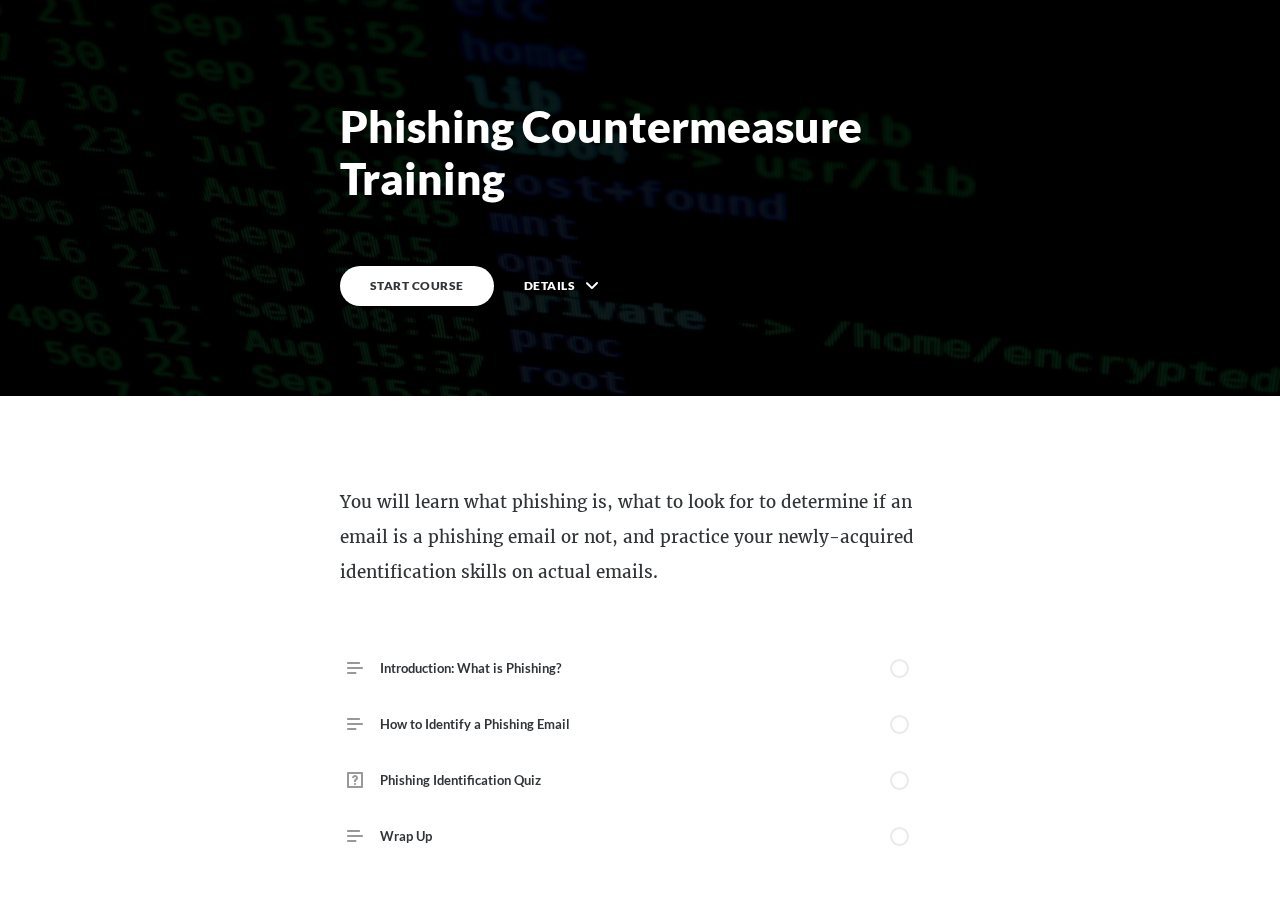
==== index.html @ 34fcd66d "Added all files from Final Exports/phishing-Web, which was an extract of phishing-countermeasure-tra" ====
<!DOCTYPE html>
<html lang="en" class="">
  <head>
    <meta http-equiv="X-UA-Compatible" content="IE=edge,chrome=1">
    <meta name="viewport" content="width=device-width, initial-scale=1, maximum-scale=1">
    <meta charset="utf-8">

    <title>Phishing Countermeasure Training</title>

    <link type="text/css" rel="stylesheet" href="lib/icomoon.css">
    <link type="text/css" rel="stylesheet" href="lib/main.bundle.css">
    <script type="text/javascript" src="lib/player-0.0.11.min.js"></script>
    <script type="text/javascript" src="lib/lzwcompress.js"></script>

    <!-- Resize Hack -->
    <script type="text/javascript">
      window.resizeTo(screen.width, screen.height);
    </script>

  

    <!--[if lt IE 9]>
    <script src="//html5shiv.googlecode.com/svn/trunk/html5.js"></script>
    <![endif]-->
  </head>
  <body>
    <style>
      .brand--head, .brand--head *   { font-family: 'Lato' !important; }
      .brand--body, .brand--body *   { font-family: 'Merriweather' !important; }
      .brand--lhead, .brand--lhead * { font-family: 'Lato' !important; }
      .brand--lbody, .brand--lbody * { font-family: 'Merriweather' !important; }
      .brand--ui, .brand--ui *       { font-family: 'Lato' !important; }

      .brand--beforeHead:before { font-family: 'Lato' !important; }
      .brand--afterHead:after { font-family: 'Lato' !important; }

      .brand--background        { background-color: #FF631E !important; }
      .brand--background-all *  { background-color: #FF631E !important; }
      .brand--border            { border-color: #FF631E !important; }
      .brand--color             { color: #FF631E !important; }
      .brand--color-all *       { color: #FF631E !important; }
      .brand--shadow            { box-shadow: 0 0 0 0.2rem #FF631E !important; }
      .brand--shadow-all *      { box-shadow: 0 0 0 0.2rem #FF631E !important; }
      .brand--fill              { fill: #FF631E !important; }
      .brand--stroke            { stroke: #FF631E !important; }

      .brand--beforeBackground:before { background-color: #FF631E !important; }
      .brand--beforeBorder:before     { border-color: #FF631E !important; }
      .brand--beforeColor:before      { color: #FF631E !important; }

      .brand--afterBackground:after { background-color: #FF631E !important; }
      .brand--afterBorder:after     { border-color: #FF631E !important; }
      .brand--afterColor:after      { color: #FF631E !important; }

      /* should be applied to containers where links
         need to appear in brand color */
      .brand--linkColor a { color: #FF631E !important; }

      /* should be applied to containers where links
         need to change to brand color on hover */
      .brand--linkColorHover a:hover { color: #FF631E !important; }

      /* should be applied to any single element that
         needs to change color on hover */
      .brand--hoverColor:hover { color: #FF631E !important; }

      /* TODO: probably need a way to create a 5-10% darker/lighter color */
      .brand--linkColor a:hover,
      .button.brand--background:hover { opacity: .65 !important; }

      @media (min-width: 47.9375em) { /* 768px */
        .brand--min768--background { background-color: #FF631E !important; }
        .brand--min768--border     { border-color: #FF631E !important; }
        .brand--min768--color      { color: #FF631E !important; }
      }

      @media (max-width: 47.9375em) { /* 768px */
        .brand--max768--background { background-color: #FF631E !important; }
        .brand--max768--border     { border-color: #FF631E !important; }
        .brand--max768--color      { color: #FF631E !important; }
      }
    </style>
    <div id="app"></div>
    <script type="text/javascript">
  (function(root) {
    window.labelSet = {"id":"1XmHxshS5inJhsz1PyMrT-x-","author":"aid|f4a0c267-a043-4b76-9bac-a72ee8ad71a0","name":"English","defaultId":1,"defaultSet":true,"labels":{"result":"result","search":"search","results":"results","quizNext":"NEXT","tabGroup":"Tab","codeGroup":"Code","noResults":"No results for","noteGroup":"Note","quizScore":"Your score","quizStart":"START QUIZ","courseExit":"EXIT COURSE","courseHome":"Home","lessonName":"Lesson","quizSubmit":"SUBMIT","quoteGroup":"Quote","salutation":"👋 Bye!","buttonGroup":"Button","courseStart":"START COURSE","embedViewOn":"VIEW ON","exitMessage":"You may now leave this page.","quizCorrect":"Correct","quizPassing":"PASSING","quizResults":"Quiz Results","courseResume":"RESUME COURSE","processStart":"START","processSwipe":"Swipe to continue","quizContinue":"Continue","quizLandmark":"Quiz","quizQuestion":"Question","courseDetails":"DETAILS","embedReadMore":"Read more","feedbackGroup":"Feedback","quizIncorrect":"Incorrect","quizTakeAgain":"TAKE AGAIN","sortingReplay":"REPLAY","accordionGroup":"Accordion","embedLinkGroup":"Embedded web content","lessonComplete":"COMPLETE","statementGroup":"Statement","storylineGroup":"Storyline","attachmentGroup":"File Attachment","embedPhotoGroup":"Embedded photo","embedVideoGroup":"Embedded video","playButtonLabel":"Play","processComplete":"Complete","processLandmark":"Process","processNextStep":"NEXT STEP","processStepName":"Step","seekSliderLabel":"Seek","sortingLandmark":"Sorting Activity","audioPlayerGroup":"Audio player. You can use the space bar to toggle playback and arrow keys to scrub.","buttonStackGroup":"Button stack","embedPlayerGroup":"Embedded media player","lessonRestricted":"Lessons must be completed in order","pauseButtonLabel":"Pause","scenarioComplete":"Scenario Complete!","scenarioContinue":"CONTINUE","scenarioTryAgain":"TRY AGAIN","textOnImageGroup":"Text on image","timelineLandmark":"Timeline","urlEmbedLandmark":"URL/Embed","videoPlayerGroup":"Video player. You can use the space bar to toggle playback and arrow keys to scrub.","blocksClickToFlip":"Click to flip","blocksPreposition":"of","bulletedListGroup":"Bulleted list","checkboxListGroup":"Checkbox list","imageAndTextGroup":"Image and text","imageGalleryGroup":"Image gallery","lessonPreposition":"of","numberedListGroup":"Numbered list","processLessonName":"Lesson","processStartAgain":"START AGAIN","scenarioStartOver":"START OVER","courseSkipToLesson":"SKIP TO LESSON","flashcardBackLabel":"Flashcard back","flashcardGridGroup":"Flashcard grid","nextFlashCardLabel":"Next flashcard","flashcardFrontLabel":"Flashcard front","flashcardStackGroup":"Flashcard stack","knowledgeCheckGroup":"Knowledge check","sortingCardsCorrect":"Cards Correct","hamburgerButtonLabel":"Course Overview Sidebar","lessonHeaderLandmark":"Lesson Header","numberedDividerGroup":"Numbered divider","lessonContentLandmark":"Lesson Content","lessonSidebarLandmark":"Lesson Sidebar","quizAnswerPlaceholder":"Type your answer here","labeledGraphicLandmark":"Labeled Graphic","previousFlashCardLabel":"Previous flashcard","processStepPreposition":"of","overviewPageTitleSuffix":"Overview","quizAcceptableResponses":"Acceptable responses","quizRequirePassingScore":"Must pass quiz before continuing","timelineCardGroupPrefix":"Timeline Card","labeledGraphicBubbleLabel":"Labeled graphic bubble","labeledGraphicMarkerLabel":"Labeled graphic marker","labeledGraphicNextMarkerLabel":"Next marker","labeledGraphicPreviousMarkerLabel":"Previous marker"},"deleted":false,"createdAt":"2021-03-16T18:24:27.594Z","updatedAt":"2021-03-16T18:24:27.594Z","iso639Code":"en","transferredAt":null};
    window.courseData = "[base64]/[base64]/[base64]/[base64]/[base64]/[base64]/[base64]/[base64]";
    window.partnerContent = {};

    function isExport() {
      return true;
    }

    function resolvePath(path) {
      return ('assets/').concat(path);
    }

    function resolveFontPath(font) {
      return ('lib/fonts/').concat(font.key.split('/').reverse()[0]);
    }

    root.Runtime = {
      isExport: isExport,
      resolvePath: resolvePath,
      resolveFontPath: resolveFontPath
    };
  }(window));
</script>


    
      <script src="lib/main.bundle.js"></script>
    
  </body>
</html>
---- lib/icomoon.css ----
@font-face {
	font-family: 'icomoon';
	src:  url('fonts/icomoon.ttf') format('truetype'),
				url('fonts/icomoon.woff') format('woff');
	font-weight: normal;
	font-style: normal;
}

[class^="icon-"], [class*=" icon-"] {
	/* use !important to prevent issues with browser extensions that change fonts */
	font-family: 'icomoon' !important;
	speak: none;
	font-style: normal;
	font-weight: normal;
	font-variant: normal;
	text-transform: none;
	line-height: 1;

	/* Better Font Rendering =========== */
	-webkit-font-smoothing: antialiased;
	-moz-osx-font-smoothing: grayscale;
}

.icon-edit-author-name:before {
	content: "\e976";
}
.icon-lock:before {
	content: "\e977";
}
.icon-checkmark-valid:before {
	content: "\e95d";
}
.icon-close-media-panel:before {
	content: "\e95e";
}
.icon-trash4:before {
	content: "\e95f";
}
.icon-x-invalid-url:before {
	content: "\e960";
}
.icon-attach2:before {
	content: "\e961";
}
.icon-bold:before {
	content: "\e962";
}
.icon-fontcolor:before {
	content: "\e963";
}
.icon-fontsize:before {
	content: "\e964";
}
.icon-italic:before {
	content: "\e965";
}
.icon-link:before {
	content: "\e966";
}
.icon-orderedlist:before {
	content: "\e967";
}
.icon-quote:before {
	content: "\e968";
}
.icon-unorderedlist:before {
	content: "\e969";
}
.icon-feedback:before {
	content: "\e910";
}
.icon-review:before {
	content: "\e911";
}
.icon-customizable:before {
	content: "\e908";
}
.icon-design:before {
	content: "\e909";
}
.icon-interactions:before {
	content: "\e90a";
}
.icon-questions:before {
	content: "\e90b";
}
.icon-scenarios2:before {
	content: "\e90c";
}
.icon-slides:before {
	content: "\e90d";
}
.icon-desktop:before {
	content: "\e902";
}
.icon-expressions:before {
	content: "\e903";
}
.icon-poses:before {
	content: "\e904";
}
.icon-retina:before {
	content: "\e905";
}
.icon-scenarios:before {
	content: "\e906";
}
.icon-transparency:before {
	content: "\e907";
}
.icon-Master-01:before {
	content: "\e934";
}
.icon-Master-02:before {
	content: "\e93a";
}
.icon-Master-03:before {
	content: "\e939";
}
.icon-Master-04:before {
	content: "\e936";
}
.icon-Master-05:before {
	content: "\e93b";
}
.icon-Master-06:before {
	content: "\e935";
}
.icon-Master-07:before {
	content: "\e937";
}
.icon-Master-08:before {
	content: "\e938";
}
.icon-Master-09:before {
	content: "\e922";
}
.icon-Master-10:before {
	content: "\e926";
}
.icon-Master-11:before {
	content: "\e924";
}
.icon-Master-12:before {
	content: "\e928";
}
.icon-Master-13:before {
	content: "\e923";
}
.icon-Master-14:before {
	content: "\e925";
}
.icon-Master-15:before {
	content: "\e929";
}
.icon-Master-16:before {
	content: "\e927";
}
.icon-Master-17:before {
	content: "\e92b";
}
.icon-Master-18:before {
	content: "\e92c";
}
.icon-Master-19:before {
	content: "\e92d";
}
.icon-Master-20:before {
	content: "\e92e";
}
.icon-Master-21:before {
	content: "\e92f";
}
.icon-Master-22:before {
	content: "\e930";
}
.icon-Master-23:before {
	content: "\e931";
}
.icon-Master-24:before {
	content: "\e932";
}
.icon-Master-25:before {
	content: "\e933";
}
.icon-Master-26:before {
	content: "\e92a";
}
.icon-check-circle:before {
	content: "\e803";
}
.icon-trash:before {
	content: "\e804";
}
.icon-rotation:before {
	content: "\e91a";
}
.icon-vector:before {
	content: "\e91b";
}
.icon-mute:before {
	content: "\e90e";
}
.icon-volume:before {
	content: "\e90f";
}
.icon-logo:before {
	content: "\e805";
}
.icon-share:before {
	content: "\e801";
}
.icon-sorting:before {
	content: "\e91c";
}
.icon-more:before {
	content: "\e91d";
}
.icon-copy:before {
	content: "\e951";
}
.icon-clock:before {
	content: "\e915";
}
.icon-quotes-left:before {
	content: "\e918";
}
.icon-list-numbered:before {
	content: "\e916";
}
.icon-list2:before {
	content: "\e917";
}
.icon-plus:before {
	content: "\e60a";
}
.icon-info:before {
	content: "\e974";
}
.icon-cross:before {
	content: "\e913";
}
.icon-checkmark:before {
	content: "\e975";
}
.icon-arrow-up2:before {
	content: "\e959";
}
.icon-arrow-down2:before {
	content: "\e95a";
}
.icon-sort-alpha-asc:before {
	content: "\e912";
}
.icon-rtf:before {
	content: "\e94b";
}
.icon-doc:before {
	content: "\e94a";
}
.icon-pdf:before {
	content: "\e94c";
}
.icon-ppt:before {
	content: "\e94d";
}
.icon-file:before {
	content: "\e94e";
}
.icon-xls:before {
	content: "\e94f";
}
.icon-zip:before {
	content: "\e950";
}
.icon-file-alt:before {
	content: "\e944";
}
.icon-doc-alt:before {
	content: "\e943";
}
.icon-pdf-alt:before {
	content: "\e945";
}
.icon-ppt-alt:before {
	content: "\e946";
}
.icon-rtf-alt:before {
	content: "\e947";
}
.icon-xls-alt:before {
	content: "\e948";
}
.icon-zip-alt:before {
	content: "\e949";
}
.icon-attach:before {
	content: "\e942";
}
.icon-reload:before {
	content: "\e941";
}
.icon-trash2:before {
	content: "\e60d";
}
.icon-arrow-left:before {
	content: "\e608";
}
.icon-arrow-right:before {
	content: "\e609";
}
.icon-check-alt:before {
	content: "\e606";
}
.icon-password-view:before {
	content: "\e972";
}
.icon-password-hide:before {
	content: "\e973";
}
.icon-view-grid:before {
	content: "\e96c";
}
.icon-grid-view:before {
	content: "\e96c";
}
.icon-view-list:before {
	content: "\e96d";
}
.icon-list-view:before {
	content: "\e96d";
}
.icon-blocks:before {
	content: "\e95b";
}
.icon-list3:before {
	content: "\e95c";
}
.icon-export:before {
	content: "\e958";
}
.icon-screencast:before {
	content: "\e957";
}
.icon-cursor:before {
	content: "\e956";
}
.icon-documents:before {
	content: "\e952";
}
.icon-duplicate:before {
	content: "\e952";
}
.icon-trash3:before {
	content: "\e953";
}
.icon-Article:before {
	content: "\e93c";
}
.icon-Interaction:before {
	content: "\e93d";
}
.icon-Quiz:before {
	content: "\e93e";
}
.icon-Video:before {
	content: "\e93f";
}
.icon-trashcan:before {
	content: "\e921";
}
.icon-marker_style:before {
	content: "\e920";
}
.icon-photo:before {
	content: "\e91f";
}
.icon-microphone:before {
	content: "\e91e";
}
.icon-plus2:before {
	content: "\e800";
}
.icon-processing:before {
	content: "\e607";
}
.icon-menu:before {
	content: "\e602";
}
.icon-headset:before {
	content: "\e603";
}
.icon-list:before {
	content: "\e604";
}
.icon-video:before {
	content: "\e605";
}
.icon-mail:before {
	content: "\e954";
}
.icon-remove:before {
	content: "\e955";
}
.icon-up-level-2:before {
	content: "\e96e";
}
.icon-up-level-list-2:before {
	content: "\e96f";
}
.icon-plus-circle:before {
	content: "\e802";
}
.icon-up-level:before {
	content: "\e970";
}
.icon-up-level-list:before {
	content: "\e971";
}
.icon-eye:before {
	content: "\e96b";
}
.icon-tick:before {
	content: "\e900";
}
.icon-check:before {
	content: "\e901";
}
.icon-link-alt:before {
	content: "\e919";
}
.icon-chevron-down:before {
	content: "\e60b";
}
.icon-chevron-up:before {
	content: "\e60c";
}
.icon-chevron-left:before {
	content: "\e600";
}
.icon-chevron:before {
	content: "\e601";
}
.icon-chevron-right:before {
	content: "\e601";
}
.icon-close-small:before {
	content: "\e940";
}
.icon-pie-chart:before {
	content: "\e914";
}
.icon-alert:before {
	content: "\e96a";
}
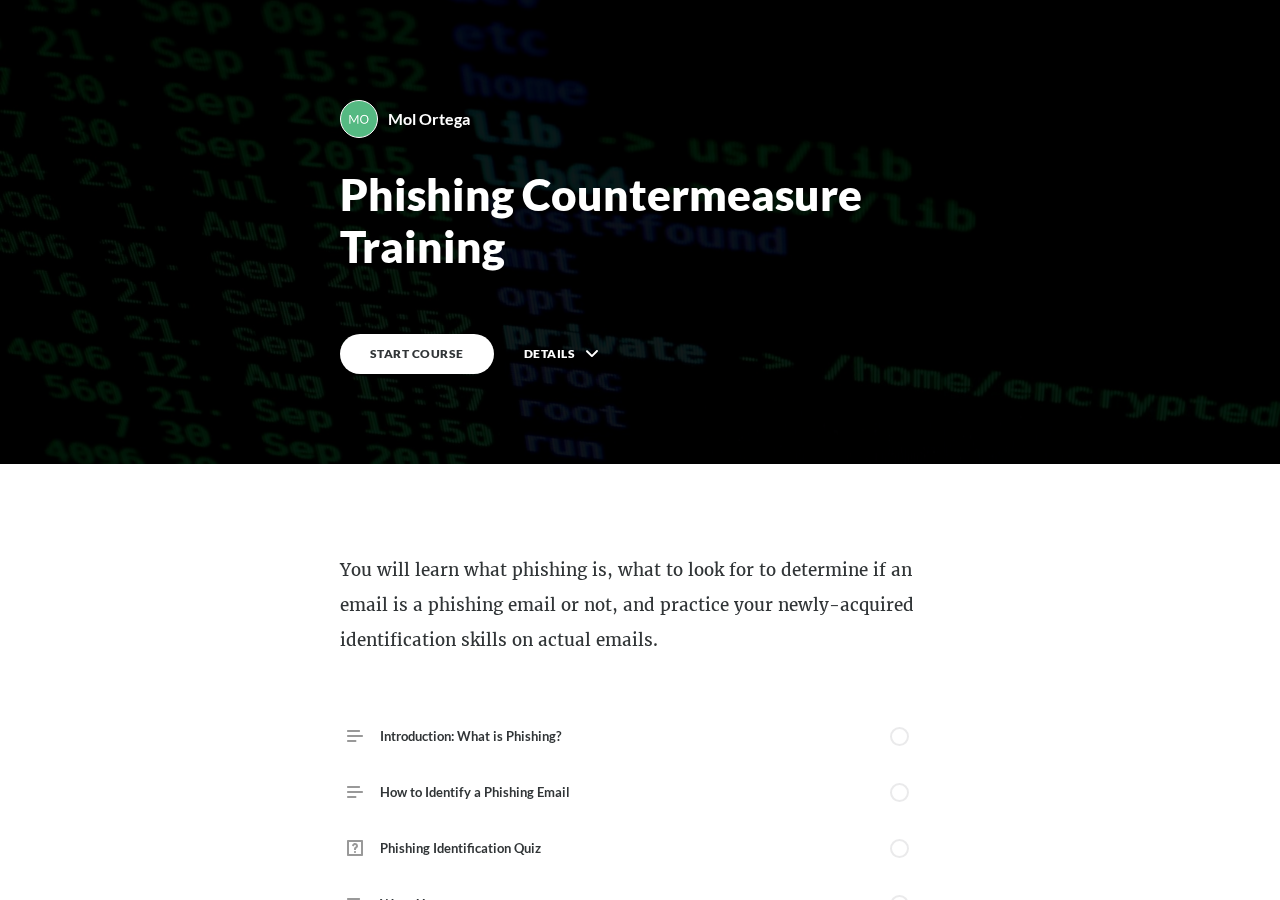
==== commit 91d55d9e: "updated to have a Complete Training (Continue block) at the end" ====
--- a/index.html
+++ b/index.html
@@ -84,7 +84,7 @@
     <script type="text/javascript">
   (function(root) {
     window.labelSet = {"id":"1XmHxshS5inJhsz1PyMrT-x-","author":"aid|f4a0c267-a043-4b76-9bac-a72ee8ad71a0","name":"English","defaultId":1,"defaultSet":true,"labels":{"result":"result","search":"search","results":"results","quizNext":"NEXT","tabGroup":"Tab","codeGroup":"Code","noResults":"No results for","noteGroup":"Note","quizScore":"Your score","quizStart":"START QUIZ","courseExit":"EXIT COURSE","courseHome":"Home","lessonName":"Lesson","quizSubmit":"SUBMIT","quoteGroup":"Quote","salutation":"👋 Bye!","buttonGroup":"Button","courseStart":"START COURSE","embedViewOn":"VIEW ON","exitMessage":"You may now leave this page.","quizCorrect":"Correct","quizPassing":"PASSING","quizResults":"Quiz Results","courseResume":"RESUME COURSE","processStart":"START","processSwipe":"Swipe to continue","quizContinue":"Continue","quizLandmark":"Quiz","quizQuestion":"Question","courseDetails":"DETAILS","embedReadMore":"Read more","feedbackGroup":"Feedback","quizIncorrect":"Incorrect","quizTakeAgain":"TAKE AGAIN","sortingReplay":"REPLAY","accordionGroup":"Accordion","embedLinkGroup":"Embedded web content","lessonComplete":"COMPLETE","statementGroup":"Statement","storylineGroup":"Storyline","attachmentGroup":"File Attachment","embedPhotoGroup":"Embedded photo","embedVideoGroup":"Embedded video","playButtonLabel":"Play","processComplete":"Complete","processLandmark":"Process","processNextStep":"NEXT STEP","processStepName":"Step","seekSliderLabel":"Seek","sortingLandmark":"Sorting Activity","audioPlayerGroup":"Audio player. You can use the space bar to toggle playback and arrow keys to scrub.","buttonStackGroup":"Button stack","embedPlayerGroup":"Embedded media player","lessonRestricted":"Lessons must be completed in order","pauseButtonLabel":"Pause","scenarioComplete":"Scenario Complete!","scenarioContinue":"CONTINUE","scenarioTryAgain":"TRY AGAIN","textOnImageGroup":"Text on image","timelineLandmark":"Timeline","urlEmbedLandmark":"URL/Embed","videoPlayerGroup":"Video player. You can use the space bar to toggle playback and arrow keys to scrub.","blocksClickToFlip":"Click to flip","blocksPreposition":"of","bulletedListGroup":"Bulleted list","checkboxListGroup":"Checkbox list","imageAndTextGroup":"Image and text","imageGalleryGroup":"Image gallery","lessonPreposition":"of","numberedListGroup":"Numbered list","processLessonName":"Lesson","processStartAgain":"START AGAIN","scenarioStartOver":"START OVER","courseSkipToLesson":"SKIP TO LESSON","flashcardBackLabel":"Flashcard back","flashcardGridGroup":"Flashcard grid","nextFlashCardLabel":"Next flashcard","flashcardFrontLabel":"Flashcard front","flashcardStackGroup":"Flashcard stack","knowledgeCheckGroup":"Knowledge check","sortingCardsCorrect":"Cards Correct","hamburgerButtonLabel":"Course Overview Sidebar","lessonHeaderLandmark":"Lesson Header","numberedDividerGroup":"Numbered divider","lessonContentLandmark":"Lesson Content","lessonSidebarLandmark":"Lesson Sidebar","quizAnswerPlaceholder":"Type your answer here","labeledGraphicLandmark":"Labeled Graphic","previousFlashCardLabel":"Previous flashcard","processStepPreposition":"of","overviewPageTitleSuffix":"Overview","quizAcceptableResponses":"Acceptable responses","quizRequirePassingScore":"Must pass quiz before continuing","timelineCardGroupPrefix":"Timeline Card","labeledGraphicBubbleLabel":"Labeled graphic bubble","labeledGraphicMarkerLabel":"Labeled graphic marker","labeledGraphicNextMarkerLabel":"Next marker","labeledGraphicPreviousMarkerLabel":"Previous marker"},"deleted":false,"createdAt":"2021-03-16T18:24:27.594Z","updatedAt":"2021-03-16T18:24:27.594Z","iso639Code":"en","transferredAt":null};
-    window.courseData = "[base64]/[base64]/[base64]/[base64]/[base64]/[base64]/[base64]/[base64]";
+    window.courseData = "[base64]/[base64]/[base64]/[base64]/[base64]/[base64]/[base64]";
     window.partnerContent = {};
 
     function isExport() {
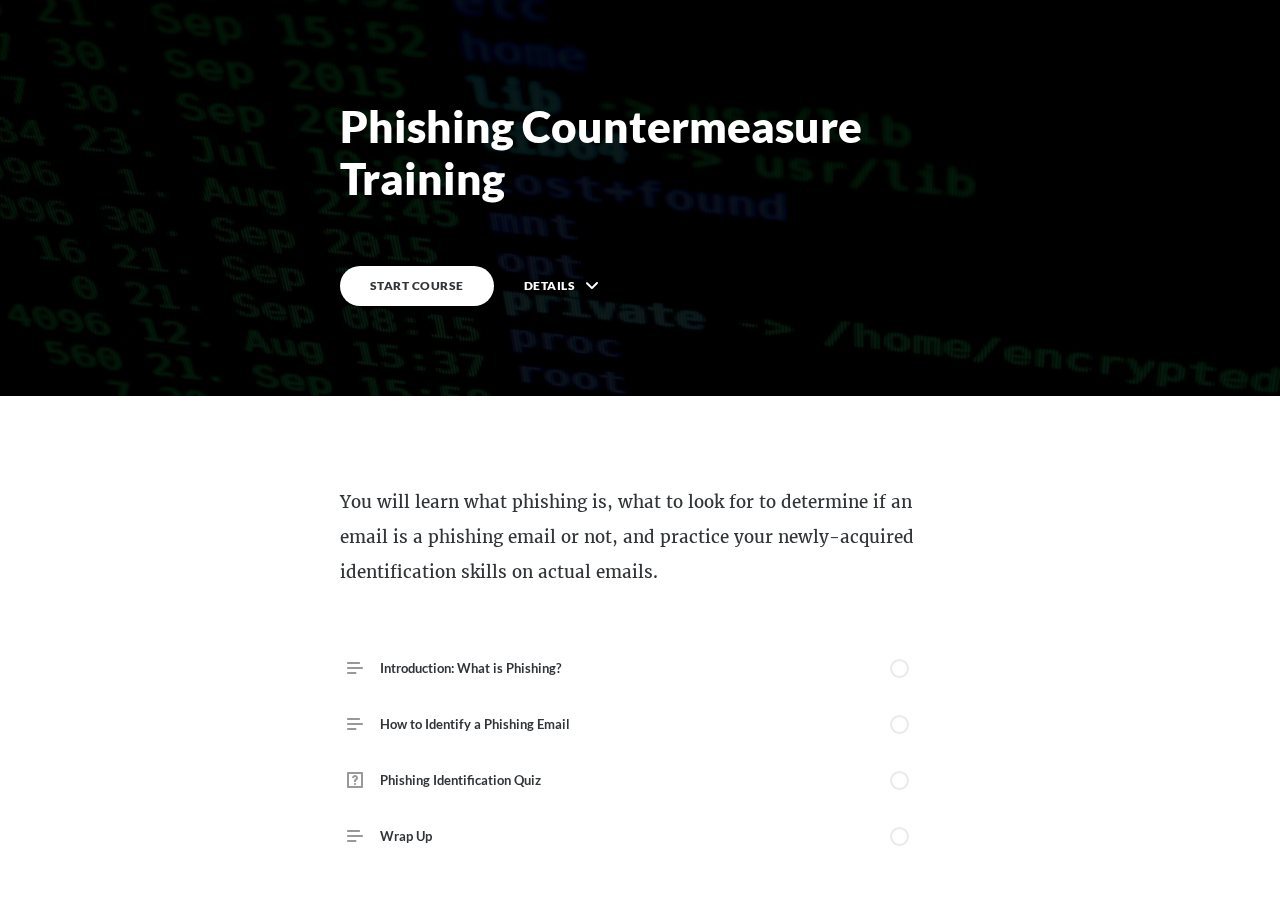
==== commit f0226030: "updated to have no buttons at the end of course and author suppressed." ====
--- a/index.html
+++ b/index.html
@@ -84,7 +84,7 @@
     <script type="text/javascript">
   (function(root) {
     window.labelSet = {"id":"1XmHxshS5inJhsz1PyMrT-x-","author":"aid|f4a0c267-a043-4b76-9bac-a72ee8ad71a0","name":"English","defaultId":1,"defaultSet":true,"labels":{"result":"result","search":"search","results":"results","quizNext":"NEXT","tabGroup":"Tab","codeGroup":"Code","noResults":"No results for","noteGroup":"Note","quizScore":"Your score","quizStart":"START QUIZ","courseExit":"EXIT COURSE","courseHome":"Home","lessonName":"Lesson","quizSubmit":"SUBMIT","quoteGroup":"Quote","salutation":"👋 Bye!","buttonGroup":"Button","courseStart":"START COURSE","embedViewOn":"VIEW ON","exitMessage":"You may now leave this page.","quizCorrect":"Correct","quizPassing":"PASSING","quizResults":"Quiz Results","courseResume":"RESUME COURSE","processStart":"START","processSwipe":"Swipe to continue","quizContinue":"Continue","quizLandmark":"Quiz","quizQuestion":"Question","courseDetails":"DETAILS","embedReadMore":"Read more","feedbackGroup":"Feedback","quizIncorrect":"Incorrect","quizTakeAgain":"TAKE AGAIN","sortingReplay":"REPLAY","accordionGroup":"Accordion","embedLinkGroup":"Embedded web content","lessonComplete":"COMPLETE","statementGroup":"Statement","storylineGroup":"Storyline","attachmentGroup":"File Attachment","embedPhotoGroup":"Embedded photo","embedVideoGroup":"Embedded video","playButtonLabel":"Play","processComplete":"Complete","processLandmark":"Process","processNextStep":"NEXT STEP","processStepName":"Step","seekSliderLabel":"Seek","sortingLandmark":"Sorting Activity","audioPlayerGroup":"Audio player. You can use the space bar to toggle playback and arrow keys to scrub.","buttonStackGroup":"Button stack","embedPlayerGroup":"Embedded media player","lessonRestricted":"Lessons must be completed in order","pauseButtonLabel":"Pause","scenarioComplete":"Scenario Complete!","scenarioContinue":"CONTINUE","scenarioTryAgain":"TRY AGAIN","textOnImageGroup":"Text on image","timelineLandmark":"Timeline","urlEmbedLandmark":"URL/Embed","videoPlayerGroup":"Video player. You can use the space bar to toggle playback and arrow keys to scrub.","blocksClickToFlip":"Click to flip","blocksPreposition":"of","bulletedListGroup":"Bulleted list","checkboxListGroup":"Checkbox list","imageAndTextGroup":"Image and text","imageGalleryGroup":"Image gallery","lessonPreposition":"of","numberedListGroup":"Numbered list","processLessonName":"Lesson","processStartAgain":"START AGAIN","scenarioStartOver":"START OVER","courseSkipToLesson":"SKIP TO LESSON","flashcardBackLabel":"Flashcard back","flashcardGridGroup":"Flashcard grid","nextFlashCardLabel":"Next flashcard","flashcardFrontLabel":"Flashcard front","flashcardStackGroup":"Flashcard stack","knowledgeCheckGroup":"Knowledge check","sortingCardsCorrect":"Cards Correct","hamburgerButtonLabel":"Course Overview Sidebar","lessonHeaderLandmark":"Lesson Header","numberedDividerGroup":"Numbered divider","lessonContentLandmark":"Lesson Content","lessonSidebarLandmark":"Lesson Sidebar","quizAnswerPlaceholder":"Type your answer here","labeledGraphicLandmark":"Labeled Graphic","previousFlashCardLabel":"Previous flashcard","processStepPreposition":"of","overviewPageTitleSuffix":"Overview","quizAcceptableResponses":"Acceptable responses","quizRequirePassingScore":"Must pass quiz before continuing","timelineCardGroupPrefix":"Timeline Card","labeledGraphicBubbleLabel":"Labeled graphic bubble","labeledGraphicMarkerLabel":"Labeled graphic marker","labeledGraphicNextMarkerLabel":"Next marker","labeledGraphicPreviousMarkerLabel":"Previous marker"},"deleted":false,"createdAt":"2021-03-16T18:24:27.594Z","updatedAt":"2021-03-16T18:24:27.594Z","iso639Code":"en","transferredAt":null};
-    window.courseData = "[base64]/[base64]/[base64]/[base64]/[base64]/[base64]/[base64]";
+    window.courseData = "[base64]/[base64]/[base64]";
     window.partnerContent = {};
 
     function isExport() {
